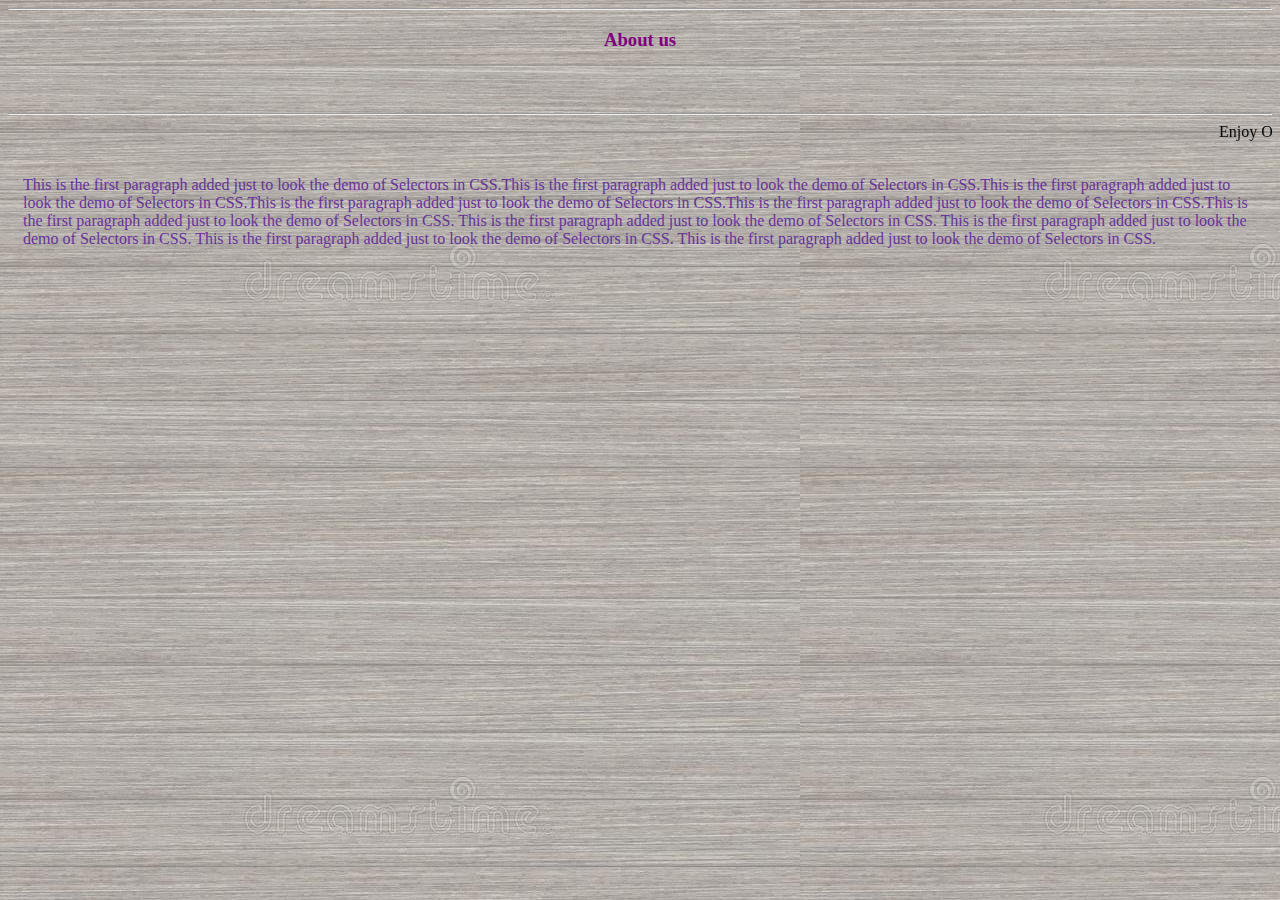
==== about.html @ d2ef2da2 "Add files via upload" ====
<!DOCTYPE html>
<html lang="en" >
<head>
  <meta charset="UTF-8">
  <title>OUR Bank Welcome</title>
  <style type="text/css">
    

body
{
  background-image: url('bk1.jpg');
}

.bg-image {
  background-image: url("welcome.jpg");
  filter: blur(20px);
  -webkit-filter: blur(8px);

  height: 100%;
  background-position: center;
  background-repeat: no-repeat;
  background-size: cover;
}
p.a {
      color: rebeccapurple;
      padding: 15px;
    }

    h3{
        color: purple;
        text-align: center;
    }


  </style>

</head>
<body>





  <div class="bg-image"></div>
    
    <hr>
  <h3> About us </h3><br><br><hr>
  <marquee >Enjoy OUR Services at the least charge. Available 24 *7 . Do provide us feedback on the feedback link given below </marquee>
  
<p class="a">
  
  This is the first paragraph added just to look the demo of Selectors in CSS.This is the first paragraph added just to look the demo of Selectors in CSS.This is the first paragraph added just to look the demo of Selectors in CSS.This is the first paragraph added just to look the demo of Selectors in CSS.This is the first paragraph added just to look the demo of Selectors in CSS.This is the first paragraph added just to look the demo of Selectors in CSS.
  This is the first paragraph added just to look the demo of Selectors in CSS.
  This is the first paragraph added just to look the demo of Selectors in CSS.
  This is the first paragraph added just to look the demo of Selectors in CSS.
  This is the first paragraph added just to look the demo of Selectors in CSS.
</p>

  
</body>
</html>
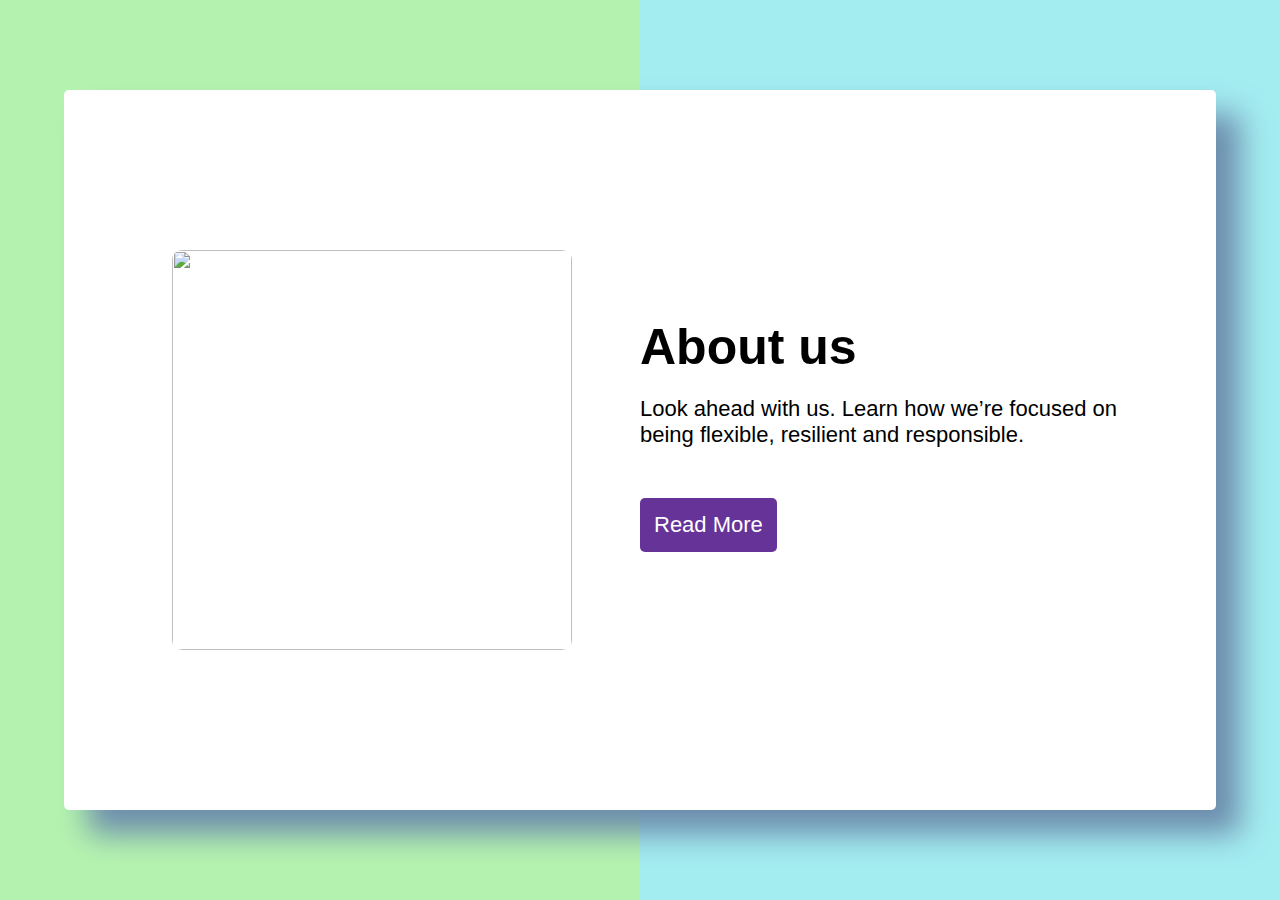
==== commit 20d2413f: "Add files via upload" ====
--- a/about.html
+++ b/about.html
@@ -1,61 +1,37 @@
-<!DOCTYPE html>
-<html lang="en" >
-<head>
-  <meta charset="UTF-8">
-  <title>OUR Bank Welcome</title>
-  <style type="text/css">
-    
-
-body
-{
-  background-image: url('bk1.jpg');
-}
-
-.bg-image {
-  background-image: url("welcome.jpg");
-  filter: blur(20px);
-  -webkit-filter: blur(8px);
-
-  height: 100%;
-  background-position: center;
-  background-repeat: no-repeat;
-  background-size: cover;
-}
-p.a {
-      color: rebeccapurple;
-      padding: 15px;
-    }
-
-    h3{
-        color: purple;
-        text-align: center;
-    }
-
-
-  </style>
-
-</head>
-<body>
-
-
-
-
-
-  <div class="bg-image"></div>
-    
-    <hr>
-  <h3> About us </h3><br><br><hr>
-  <marquee >Enjoy OUR Services at the least charge. Available 24 *7 . Do provide us feedback on the feedback link given below </marquee>
-  
-<p class="a">
-  
-  This is the first paragraph added just to look the demo of Selectors in CSS.This is the first paragraph added just to look the demo of Selectors in CSS.This is the first paragraph added just to look the demo of Selectors in CSS.This is the first paragraph added just to look the demo of Selectors in CSS.This is the first paragraph added just to look the demo of Selectors in CSS.This is the first paragraph added just to look the demo of Selectors in CSS.
-  This is the first paragraph added just to look the demo of Selectors in CSS.
-  This is the first paragraph added just to look the demo of Selectors in CSS.
-  This is the first paragraph added just to look the demo of Selectors in CSS.
-  This is the first paragraph added just to look the demo of Selectors in CSS.
-</p>
-
-  
-</body>
-</html>
+<!DOCTYPE html>
+<html lang="en">
+<head>
+    <meta charset="UTF-8">
+    <meta http-equiv="X-UA-Compatible" content="IE=edge">
+    <meta name="viewport" content="width=device-width, initial-scale=1.0">
+    <link rel="stylesheet" href="about.css">
+    <title>About Us</title>
+</head>
+<body>
+    <div class="wrapper">
+
+        <div class="background-container">
+            <div class="bg-1"></div>
+            <div class="bg-2"></div>
+    
+        </div>
+        <div class="about-container">
+            
+            <div class="image-container">
+                <img src="/Users/macbook/Documents/Website/about.png" alt="">
+                
+            </div>
+
+            <div class="text-container">
+                <h1>About us</h1>
+                <p>Look ahead with us.
+                    Learn how we’re focused on being flexible, resilient and responsible.</p>
+                <a href="">Read More</a>
+            </div>
+            
+        </div>
+    </div>
+    
+
+</body>
+</html>--- a/about.css
+++ b/about.css
@@ -0,0 +1,114 @@
+@import url("https://stackpath.bootstrapcdn.com/font-awesome/4.7.0/css/font-awesome.min.css");
+*{
+    padding: 0;
+    margin: 0;
+    box-sizing: border-box;
+    font-family: 'Roboto', sans-serif;
+}
+.wrapper{
+    position: relative;
+    display: flex;
+    justify-content: center;
+    align-items: center;
+}
+.background-container{
+    width: 100%;
+    min-height: 100vh;
+    display: flex; 
+}
+.bg-1{
+    flex: 1;
+    background-color: rgb(180, 243, 175);
+}
+.bg-2{
+    flex: 1;
+    background-color: rgb(163, 236, 240);
+}
+.about-container{
+    width: 85%;
+    min-height: 80vh;
+    position: absolute;
+    background-color: white;
+    box-shadow: 24px 24px 30px #6d8dad;
+    display: flex;
+    justify-content: center;
+    align-items: center;
+    padding: 20px 40px;
+    border-radius: 5px;
+}
+.image-container{
+    flex: 1;
+    display: flex;
+    justify-content: center;
+    align-items: center;
+}
+.image-container img {
+    width: 500px;
+    height: 500px;
+    margin: 20px;
+    border-radius: 10px;
+}
+.text-container{
+    flex: 1;
+    display: flex;
+    justify-content: center;
+    align-items: flex-start;
+    flex-direction: column;
+    font-size: 22px;
+}
+.text-container h1{
+    font-size: 70px;
+    padding: 20px 0px;
+}
+.text-container a{
+    text-decoration: none;
+    padding: 12px;
+    margin: 50px 0px;
+    background-color: rebeccapurple;
+    border: 2px solid transparent;
+    color: white;
+    border-radius: 5px;
+    transition: .3s all ease;
+}
+.text-container a:hover{
+    background-color: transparent;
+    color: black;
+    border: 2px solid rebeccapurple;
+}
+@media screen and (max-width: 1600px){
+    .about-container{
+        width: 90%;
+    }
+    .image-container img{
+        width: 400px;
+        height: 400px;
+    }
+    .text-container h1{
+        font-size: 50px;
+    }
+}
+@media screen and (max-width: 1100px){
+    .about-container{
+        flex-direction: column;
+    }
+    .image-container img{
+        width: 300px;
+        height: 300px;
+    }
+    .text-container {
+        align-items: center;
+    }
+}
+
+
+
+
+
+
+
+
+
+
+
+
+
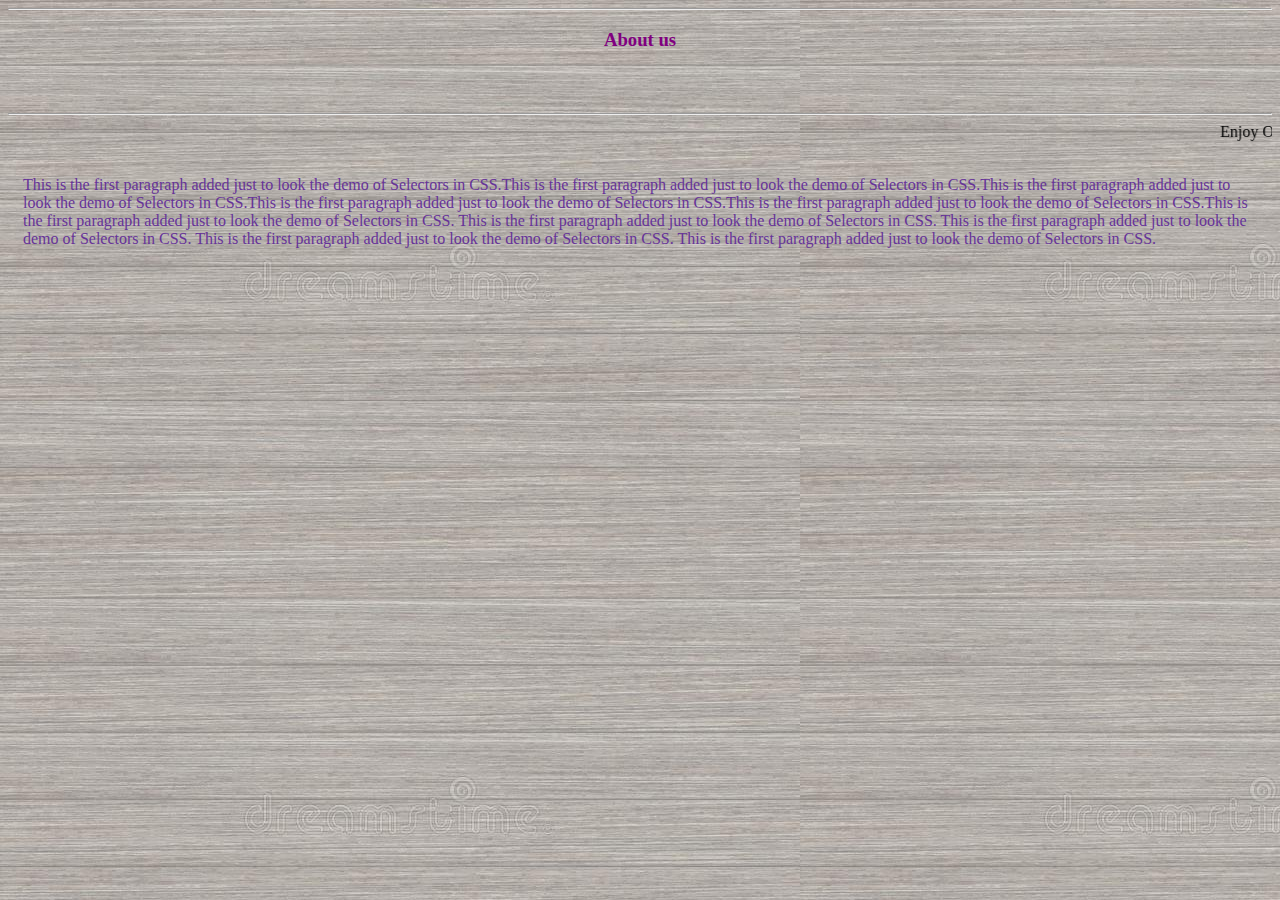
==== commit a2675950: "Add files via upload" ====
--- a/about.html
+++ b/about.html
@@ -1,37 +1,61 @@
-<!DOCTYPE html>
-<html lang="en">
-<head>
-    <meta charset="UTF-8">
-    <meta http-equiv="X-UA-Compatible" content="IE=edge">
-    <meta name="viewport" content="width=device-width, initial-scale=1.0">
-    <link rel="stylesheet" href="about.css">
-    <title>About Us</title>
-</head>
-<body>
-    <div class="wrapper">
-
-        <div class="background-container">
-            <div class="bg-1"></div>
-            <div class="bg-2"></div>
-    
-        </div>
-        <div class="about-container">
-            
-            <div class="image-container">
-                <img src="/Users/macbook/Documents/Website/about.png" alt="">
-                
-            </div>
-
-            <div class="text-container">
-                <h1>About us</h1>
-                <p>Look ahead with us.
-                    Learn how we’re focused on being flexible, resilient and responsible.</p>
-                <a href="">Read More</a>
-            </div>
-            
-        </div>
-    </div>
-    
-
-</body>
-</html>+<!DOCTYPE html>
+<html lang="en" >
+<head>
+  <meta charset="UTF-8">
+  <title>OUR Bank Welcome</title>
+  <style type="text/css">
+    
+
+body
+{
+  background-image: url('bk1.jpg');
+}
+
+.bg-image {
+  background-image: url("welcome.jpg");
+  filter: blur(20px);
+  -webkit-filter: blur(8px);
+
+  height: 100%;
+  background-position: center;
+  background-repeat: no-repeat;
+  background-size: cover;
+}
+p.a {
+      color: rebeccapurple;
+      padding: 15px;
+    }
+
+    h3{
+        color: purple;
+        text-align: center;
+    }
+
+
+  </style>
+
+</head>
+<body>
+
+
+
+
+
+  <div class="bg-image"></div>
+    
+    <hr>
+  <h3> About us </h3><br><br><hr>
+  <marquee >Enjoy OUR Services at the least charge. Available 24 *7 . Do provide us feedback on the feedback link given below </marquee>
+  
+<p class="a">
+  
+  This is the first paragraph added just to look the demo of Selectors in CSS.This is the first paragraph added just to look the demo of Selectors in CSS.This is the first paragraph added just to look the demo of Selectors in CSS.This is the first paragraph added just to look the demo of Selectors in CSS.This is the first paragraph added just to look the demo of Selectors in CSS.This is the first paragraph added just to look the demo of Selectors in CSS.
+  This is the first paragraph added just to look the demo of Selectors in CSS.
+  This is the first paragraph added just to look the demo of Selectors in CSS.
+  This is the first paragraph added just to look the demo of Selectors in CSS.
+  This is the first paragraph added just to look the demo of Selectors in CSS.
+</p>
+
+  
+</body>
+</html>
